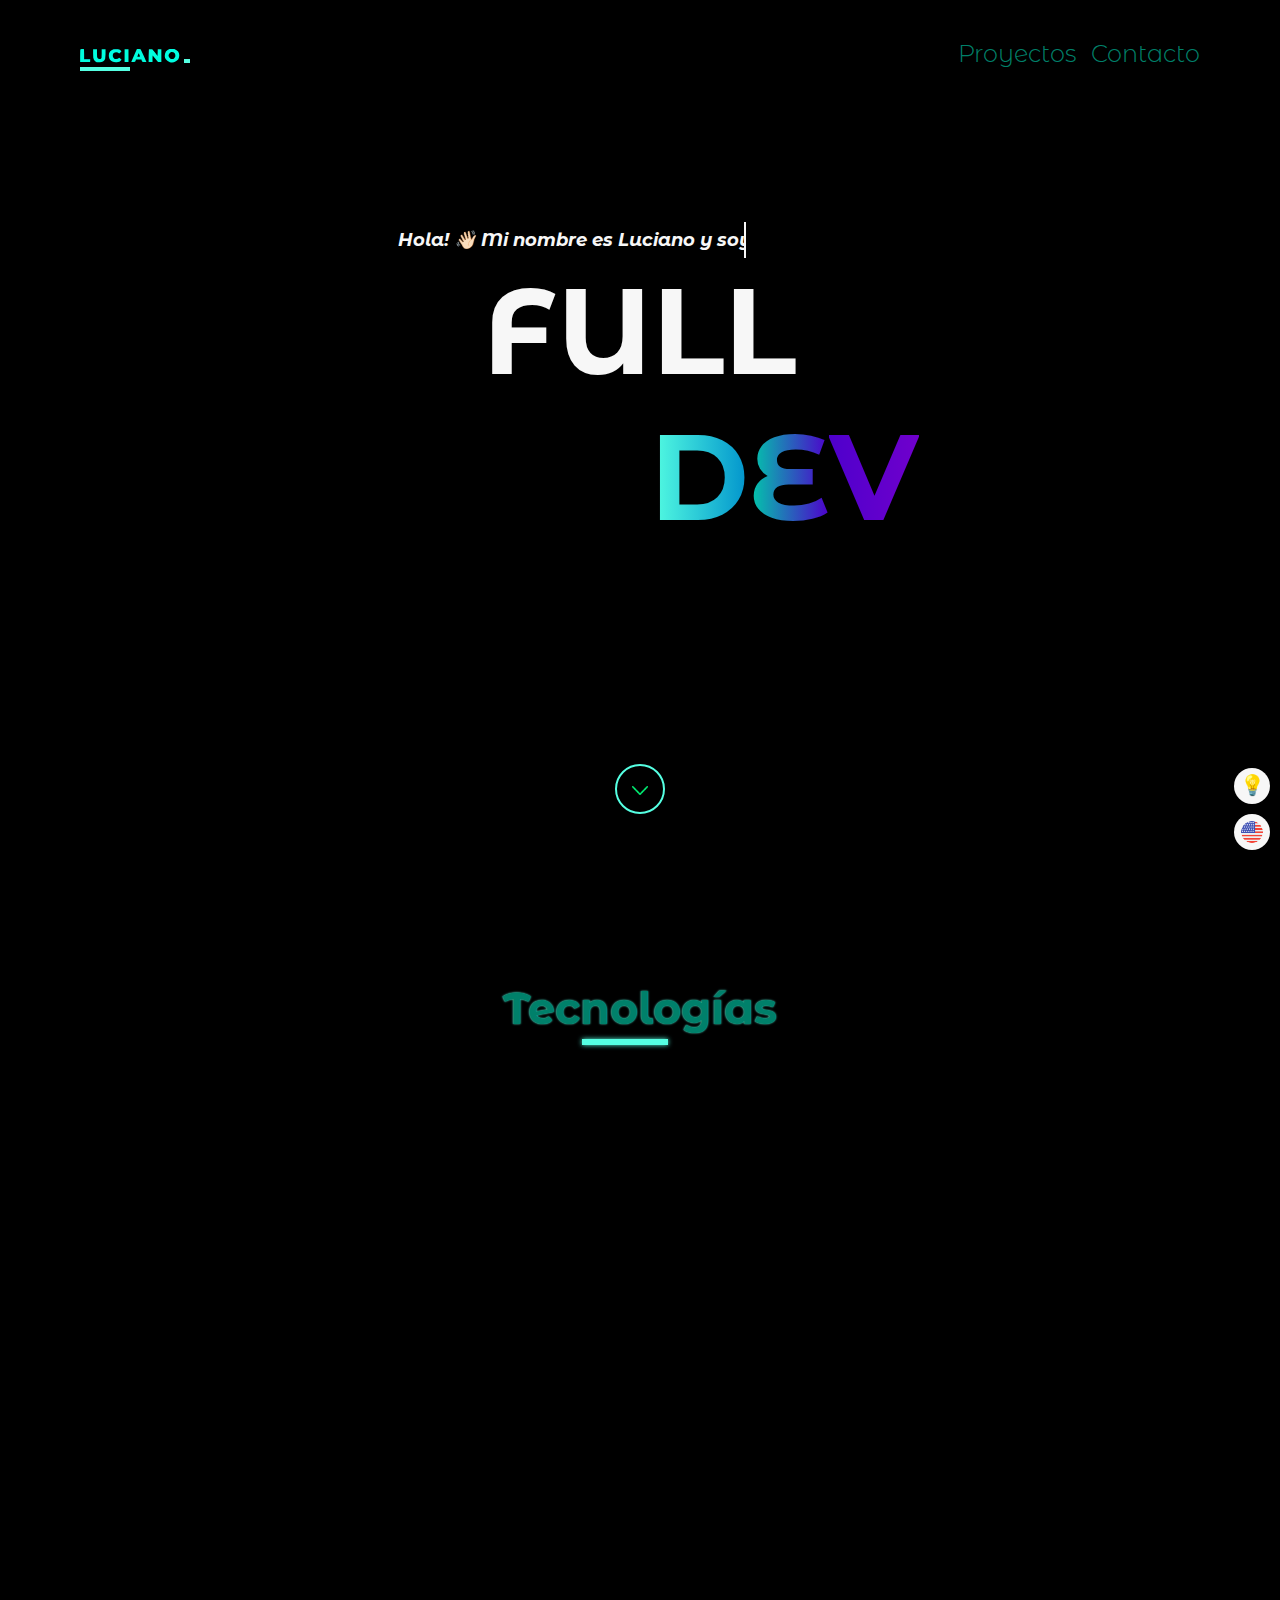
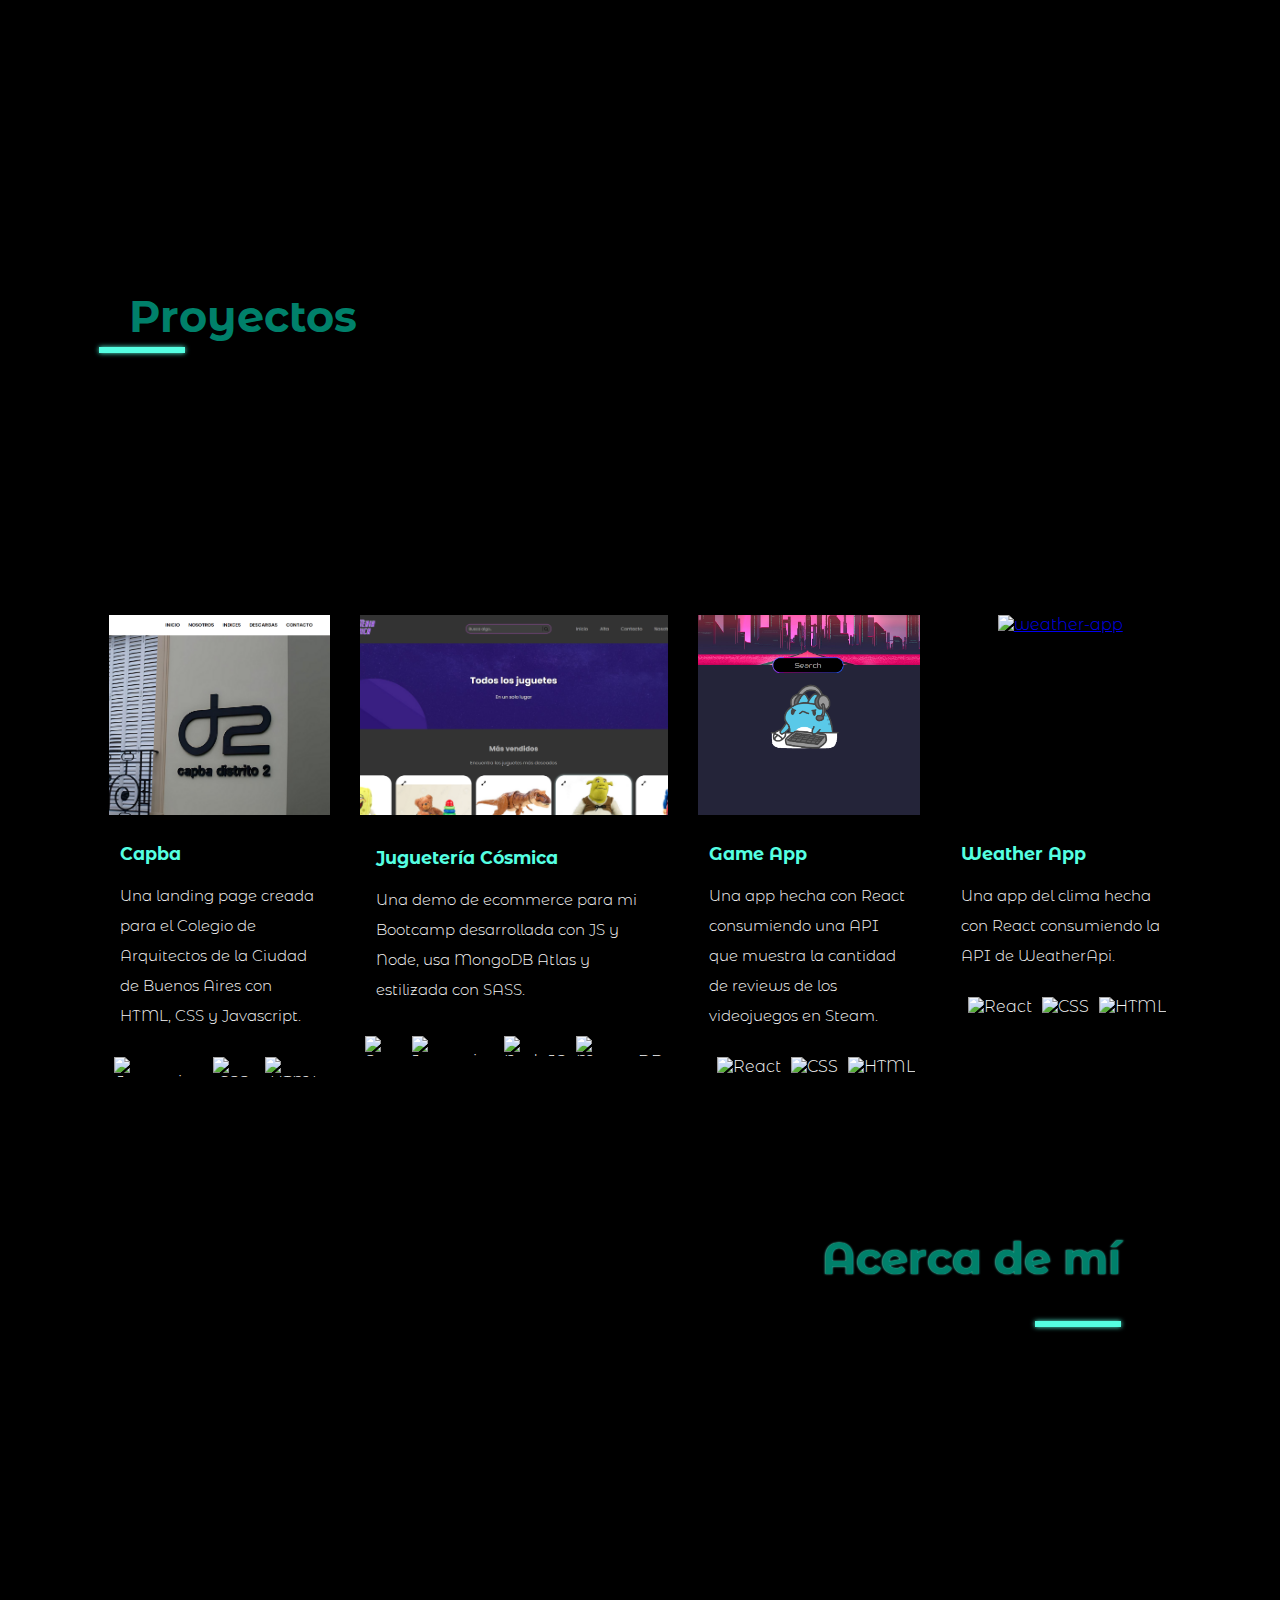
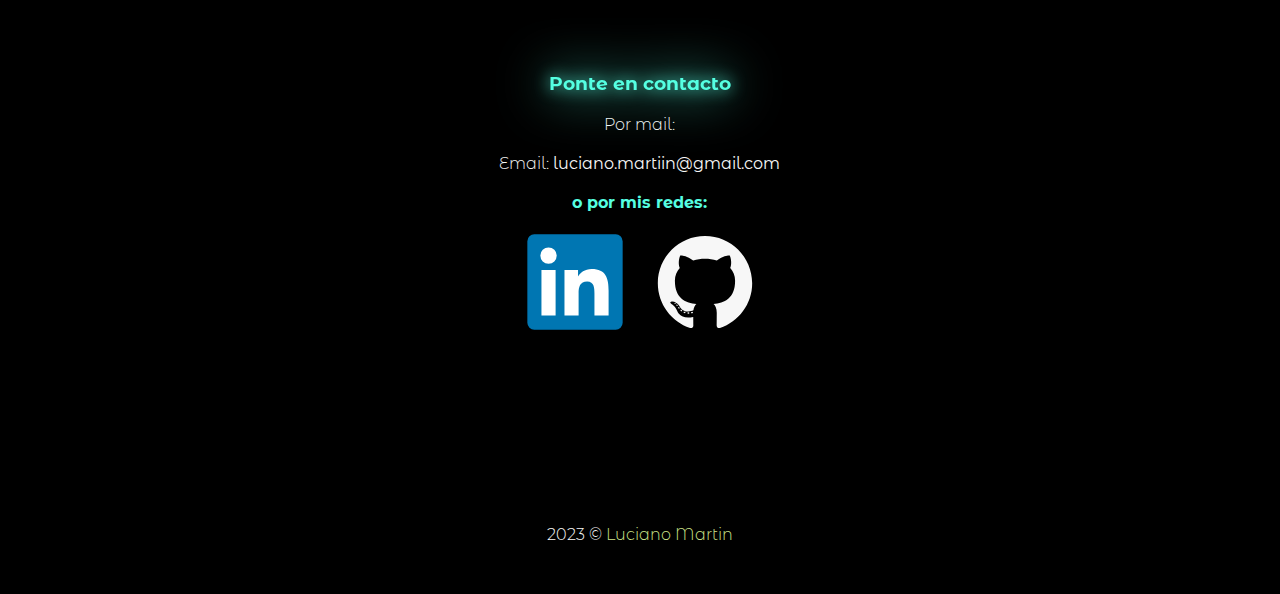
==== index-sp.html @ 48782f51 "V 1.0" ====
<!DOCTYPE html>
<html lang="en">
<head>
    <meta charset="UTF-8">
    <meta http-equiv="X-UA-Compatible" content="IE=edge">
    <meta name="viewport" content="width=device-width, initial-scale=1.0">
    <link rel="stylesheet" href="css/styles.css">
    <link rel="stylesheet" href="css/darkStyle.css" id="theme">
    <link rel="stylesheet" href="https://cdn.jsdelivr.net/gh/devicons/devicon@v2.15.1/devicon.min.css">
    <link rel="icon" type="image/x-icon" href="images/portfolio-icon.png">
    <title>Luciano Martin</title>
</head>
<body>

    <main class="main">
        <!-- Hero -->
        <section class="hero" id="hero">
            <header class="hero__header">
                <div class="logo-container"><img src="images/logo.svg" alt="Luciano" class="logo"></div>
                <input type="checkbox" id="check">
                <nav class="hero__nav">
                    <a href="#hero" class="hero__nav-link">Home</a>
                    <a href="#tech" class="hero__nav-link">Tecnologías</a>
                    <a href="#projects" class="hero__nav-link">Proyectos</a>
                    <a href="#contact" class="hero__nav-link">Contacto</a>
                </nav>
                <div class="button-container">
                    <label for="check" class="menu-icon">
                            <div></div>
                            <div></div>
                            <div></div>
                    </label>
                </div>
            </header>
            <div class="hero__texts">
                <p class="hero__description"><span class="typing">Hola! 👋🏻 Mi nombre es Luciano y soy un</span></p>
                <h1 class="hero__title">FULL <br><span class="D">D</span><span class="E">E</span><span class="V">V</span></h1>
            </div>
            <div class="arrow-container">
                <a class="arrow__button bounce-top" href="#tech"><span><img class="arrow" src="images/arrow.png" alt="arrow"></span></a>
            </div>
        </section>
    </main>
    
    <div class="options">
        <i class="color__mode" data-color="dark-mode">💡</i>
        <a href="./index.html"><img class="options__language-icon" src="images/en-icon.png" alt="english"></a>
    </div>

    <!-- Section 1 -->
    <section class="section__tech" id="tech">
        <h2 class="tech__title" data-animated="glowing">Tecnologías</h2>
        <div class="tech__gallery" data-animated="fade">
            <div class="tech__container html">
                <picture class="tech__img-container">
                    <img src="https://cdn.jsdelivr.net/gh/devicons/devicon/icons/html5/html5-original.svg" />
                </picture>
                <h3>HTML</h3>
            </div>
            <div class="tech__container css">
                <picture class="tech__img-container">
                    <img src="https://cdn.jsdelivr.net/gh/devicons/devicon/icons/css3/css3-original.svg"/>            
                </picture>
                <h3>CSS</h3>
            </div>
            <div class="tech__container js">
                <picture class="tech__img-container">
                    <img src="https://cdn.jsdelivr.net/gh/devicons/devicon/icons/javascript/javascript-original.svg" />            
                </picture>
                <h3>Javascript</h3>
            </div>
            <div class="tech__container react">
                <picture class="tech__img-container">
                    <img src="https://cdn.jsdelivr.net/gh/devicons/devicon/icons/react/react-original.svg" />
                </picture>
                <h3>React</h3>
            </div>
            <div class="tech__container git">
                <picture class="tech__img-container">
                    <img src="https://cdn.jsdelivr.net/gh/devicons/devicon/icons/git/git-original.svg" />
                </picture>
                <h3>GIT</h3>
            </div>
            <div class="tech__container sass">
                <picture class="tech__img-container">
                    <img src="https://cdn.jsdelivr.net/gh/devicons/devicon/icons/sass/sass-original.svg" />
                </picture>
                <h3>SASS</h3>
            </div>
            <div class="tech__container node">
                <picture class="tech__img-container">
                    <img src="https://cdn.jsdelivr.net/gh/devicons/devicon/icons/nodejs/nodejs-original.svg" />
                </picture>
                <h3>Node</h3>
            </div>
            <div class="tech__container mongo">
                <picture class="tech__img-container">
                    <img src="https://cdn.jsdelivr.net/gh/devicons/devicon/icons/mongodb/mongodb-plain.svg" />
                </picture>
                <h3>MongoDB</h3>
            </div>
        </div>
    </section>

    <!-- Section 2 -->
    <section class="section__projects" id="projects">
        <h2 class="projects__title" data-animated="glowing">Proyectos</h2>
        <p class="projects__description" data-animated="fade-in-left">En este momento, estoy enfocado en proyectos de React. El portfolio que estás viendo fue construido con puro HTML, CSS, y Javascript. Estaré actualizando esta sección constantemente, ¡Mantente al tanto!</p>
        <div class="projects__gallery">
            
            <div class="projects__card">
                <picture class="card__img-container">
                    <a href="https://id2ec.com.ar/" target="_blank">
                        <img src="images/capba.png" alt="capba-landing" class="card__img card__img--centered" title="CAPBA">                        
                    </a>
                </picture>
                <div class="card__texts">
                    <h3 class="card__texts__title">Capba</h3>
                    <p class="card__texts__description">Una landing page creada para el Colegio de Arquitectos de la Ciudad de Buenos Aires con HTML, CSS y Javascript.</p>
                </div>
                <div class="card__techs">
                    <img src="https://cdn.jsdelivr.net/gh/devicons/devicon/icons/javascript/javascript-original.svg" alt="Javascript" title="Javascript" />            
                    <img src="https://cdn.jsdelivr.net/gh/devicons/devicon/icons/css3/css3-original.svg" alt="CSS" title="CSS" />
                    <img src="https://cdn.jsdelivr.net/gh/devicons/devicon/icons/html5/html5-original.svg" alt="HTML" title="HTML" />
                </div>
            </div>
            
            <div class="projects__card">
                <picture class="card__img-container">
                    <a href="https://weather-react-app.glitch.me/" target="_blank">
                        <img src="images/ecommerce.png" alt="ecommerce-app" class="card__img" title="Ecommerce">                        
                    </a>
                </picture>
                <div class="card__texts">
                    <h3 class="card__texts__title">Juguetería Cósmica</h3>
                    <p class="card__texts__description">Una demo de ecommerce para mi Bootcamp desarrollada con JS y Node, usa MongoDB Atlas y estilizada con SASS.</p>
                </div>
                <div class="card__techs">
                    <img src="https://cdn.jsdelivr.net/gh/devicons/devicon/icons/sass/sass-original.svg" alt="Sass" title="Sass" />
                    <img src="https://cdn.jsdelivr.net/gh/devicons/devicon/icons/javascript/javascript-original.svg" alt="Javascript" title="Javascript" />            
                    <img src="https://cdn.jsdelivr.net/gh/devicons/devicon/icons/nodejs/nodejs-original.svg" alt="NodeJS" title="NodeJS" />
                    <img src="https://cdn.jsdelivr.net/gh/devicons/devicon/icons/mongodb/mongodb-plain.svg" alt="MongoDB" title="MongoDB" />
                </div>
            </div>
            
            <!-- TODO: Put more projects here and remove the standard one -->

            <div class="projects__card">
                <picture class="card__img-container">
                    <a href="https://weather-react-app.glitch.me/" target="_blank">
                        <img src="images/game-app.png" alt="game-app" class="card__img" title="Game App">                        
                    </a>
                </picture>
                <div class="card__texts">
                    <h3 class="card__texts__title">Game App</h3>
                    <p class="card__texts__description">Una app hecha con React consumiendo una API que muestra la cantidad de reviews de los videojuegos en Steam.</p>
                </div>
                <div class="card__techs">
                    <img src="https://cdn.jsdelivr.net/gh/devicons/devicon/icons/react/react-original.svg" alt="React" title="React" />
                    <img src="https://cdn.jsdelivr.net/gh/devicons/devicon/icons/css3/css3-original.svg" alt="CSS" title="CSS" />
                    <img src="https://cdn.jsdelivr.net/gh/devicons/devicon/icons/html5/html5-original.svg" alt="HTML" title="HTML" />
                </div>
            </div>

            <div class="projects__card">
                <picture class="card__img-container">
                    <a href="https://weather-react-app.glitch.me/" target="_blank">
                        <img src="images/app.png" alt="weather-app" class="card__img" title="Weather App">                        
                    </a>
                </picture>
                <div class="card__texts">
                    <h3 class="card__texts__title">Weather App</h3>
                    <p class="card__texts__description">Una app del clima hecha con React consumiendo la API de WeatherApi.</p>
                </div>
                <div class="card__techs">
                    <img src="https://cdn.jsdelivr.net/gh/devicons/devicon/icons/react/react-original.svg" alt="React" title="React" />
                    <img src="https://cdn.jsdelivr.net/gh/devicons/devicon/icons/css3/css3-original.svg" alt="CSS" title="CSS" />
                    <img src="https://cdn.jsdelivr.net/gh/devicons/devicon/icons/html5/html5-original.svg" alt="HTML" title="HTML" />
                </div>
            </div>
            
        </div>
    </section>

    <!-- Section 3 -->
    <section class="section__about" id="contact">
        <h2 class="about__title" data-animated="glowing">Acerca de mí</h2>
        <p class="about__description" data-animated="fade-in-right">Apasionado por la programación y los videojuegos. Autodidacta, analítico y de rápido aprendizaje. Siempre estoy aprendiendo algo nuevo. Mi objetivo es ser un excelente desarrollador Full Stack.</p>
        <div class="about__contact">
            <h3 class="turned-on">Ponte en contacto</h3>
            <p>Por mail:</p>
            <p>Email: <span><b>luciano.martiin@gmail.com</b></span></p>
            <h4>o por mis redes:</h4>
            <div class="about__contact-socials">
                <a href="https://www.linkedin.com/in/luciano-carrivale/" title="LinkedIn">
                    <svg viewBox="0 0 128 128">
                        <path fill="#0076b2" d="M116 3H12a8.91 8.91 0 00-9 8.8v104.42a8.91 8.91 0 009 8.78h104a8.93 8.93 0 009-8.81V11.77A8.93 8.93 0 00116 3z"></path><path fill="#fff" d="M21.06 48.73h18.11V107H21.06zm9.06-29a10.5 10.5 0 11-10.5 10.49 10.5 10.5 0 0110.5-10.49M50.53 48.73h17.36v8h.24c2.42-4.58 8.32-9.41 17.13-9.41C103.6 47.28 107 59.35 107 75v32H88.89V78.65c0-6.75-.12-15.44-9.41-15.44s-10.87 7.36-10.87 15V107H50.53z"></path>
                    </svg> 
                </a>
                <a href="https://github.com/luciano-mc" title="Github">
                    <svg viewBox="0 0 128 128">
                        <g fill="var(--third-color)"><path fill-rule="evenodd" clip-rule="evenodd" d="M64 5.103c-33.347 0-60.388 27.035-60.388 60.388 0 26.682 17.303 49.317 41.297 57.303 3.017.56 4.125-1.31 4.125-2.905 0-1.44-.056-6.197-.082-11.243-16.8 3.653-20.345-7.125-20.345-7.125-2.747-6.98-6.705-8.836-6.705-8.836-5.48-3.748.413-3.67.413-3.67 6.063.425 9.257 6.223 9.257 6.223 5.386 9.23 14.127 6.562 17.573 5.02.542-3.903 2.107-6.568 3.834-8.076-13.413-1.525-27.514-6.704-27.514-29.843 0-6.593 2.36-11.98 6.223-16.21-.628-1.52-2.695-7.662.584-15.98 0 0 5.07-1.623 16.61 6.19C53.7 35 58.867 34.327 64 34.304c5.13.023 10.3.694 15.127 2.033 11.526-7.813 16.59-6.19 16.59-6.19 3.287 8.317 1.22 14.46.593 15.98 3.872 4.23 6.215 9.617 6.215 16.21 0 23.194-14.127 28.3-27.574 29.796 2.167 1.874 4.097 5.55 4.097 11.183 0 8.08-.07 14.583-.07 16.572 0 1.607 1.088 3.49 4.148 2.897 23.98-7.994 41.263-30.622 41.263-57.294C124.388 32.14 97.35 5.104 64 5.104z"></path><path d="M26.484 91.806c-.133.3-.605.39-1.035.185-.44-.196-.685-.605-.543-.906.13-.31.603-.395 1.04-.188.44.197.69.61.537.91zm2.446 2.729c-.287.267-.85.143-1.232-.28-.396-.42-.47-.983-.177-1.254.298-.266.844-.14 1.24.28.394.426.472.984.17 1.255zM31.312 98.012c-.37.258-.976.017-1.35-.52-.37-.538-.37-1.183.01-1.44.373-.258.97-.025 1.35.507.368.545.368 1.19-.01 1.452zm3.261 3.361c-.33.365-1.036.267-1.552-.23-.527-.487-.674-1.18-.343-1.544.336-.366 1.045-.264 1.564.23.527.486.686 1.18.333 1.543zm4.5 1.951c-.147.473-.825.688-1.51.486-.683-.207-1.13-.76-.99-1.238.14-.477.823-.7 1.512-.485.683.206 1.13.756.988 1.237zm4.943.361c.017.498-.563.91-1.28.92-.723.017-1.308-.387-1.315-.877 0-.503.568-.91 1.29-.924.717-.013 1.306.387 1.306.88zm4.598-.782c.086.485-.413.984-1.126 1.117-.7.13-1.35-.172-1.44-.653-.086-.498.422-.997 1.122-1.126.714-.123 1.354.17 1.444.663zm0 0"></path></g>
                    </svg> 
                </a>
            </div>
        </div>
    </section>

    <footer class="footer">
       <div class="author">
            <p>2023 &#169 <a href="https://github.com/luciano-mc">Luciano Martin</a></p>
       </div> 
    </footer>
    <script src="js/main.js"></script>
</body>
</html>
---- css/styles.css ----
/* Font: Montserrat Alternates */
@import url('https://fonts.googleapis.com/css2?family=Montserrat+Alternates:ital,wght@0,100;0,300;0,400;0,600;0,700;1,100&display=swap');
@import url('animations.css');

:root {
    scroll-behavior: smooth;
}

* {
    margin: 0;
    box-sizing: border-box;
    transition: all .8s ease-out;  
}

body {
    background-color: var(--secondary-color);
    color: var(--third-color);
    font-family: 'Montserrat Alternates', sans-serif;
    font-weight: 300;
}

h1,h2,h3,h4,h5,h6 {
    color: var(--main-color);
}

h2 {
    font-size: 43px;
    color: var(--main-off);
}

.main {
    background-color: var(--secondary-color);
    animation: fade .5s ease-out;
}

.menu-icon {
    display: flex;
    flex-direction: column;
    width: 35px;
    height: 3em;
    border: 0;
    background: transparent;
    gap: .65rem;
    cursor: pointer;
    position: fixed;
    top: 40px;
    right: 40px;
    z-index: 9999;
}

.menu-icon > div {
    background-color: var(--main-color);
    height: 2px;
    width: 100%;
    border-radius: 5px;
    transition: all .4s;
    transform-origin: left;
}

#check:checked ~ .button-container > .menu-icon > div:first-child {
    transform: rotate(45deg);
}

#check:checked ~ .button-container > .menu-icon > div:nth-child(2) {
    opacity: 0;
}

#check:checked ~ .button-container > .menu-icon > div:nth-child(3) {
    transform: rotate(-45deg);
}

/* ----------------------- --------------------- */

/* Logo */
.logo-container {
    height: 50px;
    width: 100px;
    align-self: center;
    position: relative;
    padding-top: 20px;
}

.logo {
    height: 100%;
    width: 100%;
    object-fit: contain;
    filter: var(--logo-filter);
}

.logo-container::before {
    content: '';
    display: block;
    width: 50%;
    position: absolute;
    bottom: 0px;
    border-bottom: 4px solid var(--main-color);
    animation: toright 1.5s;
    transition: border 1.7s;
}

.logo-container::after {
    content: '';
    display: block;
    width: 6px;
    height: 5px;
    border-bottom: 4px solid var(--main-color);
    position: absolute;
    bottom: 17%;
    right: -10px;
    animation: twinkle 2s infinite;
    transition: border 1.7s;
}

/* ----------------------- --------------------- */
/* Check button */
.button-container {
    width: 30px;
    height: 30px;
    position: relative;
    margin-bottom: 10px;
}

#check {
    display: none;
}

.hero__nav {
    display: flex;
    flex-direction: column;
    align-items: center;
    justify-content: center;
    position: fixed;
    height: 100vh;
    width: 100vw;
    gap: 15px;
    background-color: #000;
    left: -500px;
    font-size: 52px;
    padding-top: 15px;
    top: 0;
    opacity: 0;
    transition: .5s ease;
}

#check:checked ~ nav {
    z-index: 10;
    left: 0;
    right: 0;
    top: 0;
    bottom: 0;
    transition: left .2s;
    opacity: 1;
    background: rgba(0,0,0,0.8);
    -webkit-backdrop-filter: blur(1px);
    backdrop-filter: blur(2px);
}

nav a {
    color: var(--third-color);
    text-decoration: none;
}
nav a:hover {
    filter:drop-shadow(0px 0px 2px #fff)
}

nav a::before {
    content: "";
    position: absolute;
    top: 0;
    bottom: 0;
    left: 0;
    right: 0;
    /* width: 0%; */
    border-bottom: 5px solid #fff;
    transform: scaleX(0);
}

nav a:hover::before {
    transition: transform 0.25s;
    transform: scaleX(1);
}

/* ////////////////// */

/* Sections */
section {
    min-height: 100vh;
    display: grid;
    grid-template-columns: repeat(12, 1fr);
    overflow:hidden;
    margin: 15px 0;
}

main {
    min-height: 100vh;
}

.hero {
    margin: 0;
}

.hero__header {
    grid-column: 1/12 span;
    display: flex;
    align-items: center;
    justify-content: space-between;
    padding: 0 20px;
    position: relative;
}

.hero__title {
    color: inherit;
    user-select: none;
}

.hero__description {
    margin-left: 5%;
    font-size: 18px;
    font-style: italic;
    font-weight: bold;
    line-height: 2;
}

/* ----------------------- --------------------- */
/* DEV */
.D {
    margin-left: 30%;
    background-image: linear-gradient(to right, #55ffe2, var(--character-D));
    -webkit-background-clip: text;
    -webkit-text-fill-color: transparent;
    cursor: pointer;
    animation: glowing 1.3s ease-in;
    animation-delay: .6s;
    animation-fill-mode: forwards;
}

.D:hover {
    filter: drop-shadow(0px 0px 8px var(--character-E)) 
            drop-shadow(0px 0px 25px var(--character-E))
            drop-shadow(0px 0px 90px var(--character-E)) !important;
}

.E {
    background-image: linear-gradient(to right, #00ccaa, var(--character-E));
    -webkit-background-clip: text;
    -webkit-text-fill-color: transparent;
    cursor: pointer;
    animation: glowing 1.3s ease-in, flicker-1 3s linear infinite;
    animation-delay: glowing .6s, flicker-1 5s;
    animation-fill-mode: forwards;
}

.E:hover {
    filter: drop-shadow(0px 0px 8px var(--character-E)) 
    drop-shadow(0px 0px 25px var(--character-E))
    drop-shadow(0px 0px 60px var(--character-E)) !important;
    animation-play-state: paused;
}

.V {
    background-image: linear-gradient(to right, var(--character-E), var(--character-V));
    -webkit-background-clip: text;
    -webkit-text-fill-color: transparent;
    cursor: pointer;
    animation: glowing 1.3s ease-in;
    animation-fill-mode: forwards;
    animation-delay: .4s;
}

.V:hover {
    filter: drop-shadow(0px 0px 8px var(--character-V)) 
    drop-shadow(0px 0px 25px var(--character-V))
    drop-shadow(0px 0px 60px var(--character-V)) !important;
}
/* ----------------------- --------------------- */
/* ----------------------- --------------------- */

.hero__texts {
    grid-column: 2/10 span;
    grid-row: 5/6;
    text-align: center;
    font-size: 60px;
    color: var(--third-color);
}

.hero__avatar {
    grid-column: 2/10 span;
    grid-row: 4/12;
    align-self: center;
}

.hero__img-container {
    width: 100%;
    position: relative;
    display: flex;
    justify-content: center;
    align-items: flex-end;
}

.hero__img-container::before {
    content: '';
    display: block;
    position: absolute;
    height: 100%;
    width: 100%;
    z-index: -1;
    clip-path: polygon(50% 0%, 100% 38%, 82% 100%, 18% 100%, 0% 38%);
    background-color: var(--main-color);
}

.hero__img {
    height: 90%;
    user-select: none;
    animation: fade ease-in .6s;
}

.hero__arrow {
    position: absolute;
    left: 50%;
    margin-left:-20px;
    bottom: 40px;
    width: 40px;
    height: 40px;
    background-size: contain;
    background-image: url("../images/arrow.png");
    cursor: pointer;
}

/* Options */
.options {
    display: flex;
    flex-direction: column;
    position: fixed;
    bottom: 50px;
    right: 10px;
    gap: 10px;
}

.options > * {
    font-style: normal;
    font-size: 20px;
    background-color: var(--third-color);
    width: 100%;
    text-align: center;
    border-radius: 50%;
    cursor: pointer;
    user-select: none;
    padding: 5px;
    text-decoration: none;
    width: 36px;
    height: 36px;
    position: relative;
}

.options a i {
    font-style: normal;
    color: var(--main-off);
}

.options__language-icon {
    width: 100%;
    animation: fade .4s;
    animation-fill-mode: forwards;
}

.arrow-container {
    grid-row: 10/12;
    grid-column: 6/8;
    display: flex;
    justify-content: center;
}

.arrow {
    width: 70%;
    height: 70%;
    object-fit: contain;
    filter: var(--logo-filter);
}

.arrow__button:hover .arrow {
    transition: none;
    filter: none;
}

.arrow__button {
    display: flex;
    justify-content: center;
    align-items: center;
    width: 50px;
    height: 50px;
    border-radius: 50%;
    overflow: hidden;
    border: 2px solid var(--main-color);
    text-align: center;
    position: relative;
}
  
.arrow__button span{
    position: relative;
    z-index: 2;
}
  
.arrow__button:after{
    position: absolute;
    content: "";
    top: 0;
    left: 0;
    width: 100%;
    height: 0;
    background: var(--main-color);
    transition: all .30s ease-out;
}
  
.arrow__button:hover{
    color: #fff;
}
  
.arrow__button:hover:after{
    height: 100%;
}

/* Section 1: Knowledges */
.section__tech {
    gap: 40px;
}

.tech__title {
    grid-column: 1/12 span;
    align-self: center;
    text-align: center;
    position: relative;
    text-shadow: 0px 0px 2px var(--main-color);
    padding: 50px 0 20px 0;
}

.tech__title::after {
    content: '';
    display: block;
    border: 3px solid var(--main-color);
    box-shadow: 0px 0px 5px var(--main-color);
    position: absolute;
    width: 80px;
    bottom: 10px;
    left: 45%;    
}

.tech__gallery {
    grid-column: 2/12;
    grid-row: 2/12;
    display: flex;
    flex-direction: column;
    align-items: center;
    opacity: 0;
}

.tech__container {
    display: flex;
    flex-direction: column;
    align-items: center;
    margin: 20px 0;
    height: 130px;
}

.tech__img-container {
    width: 100%;
    height: 80%;
    overflow: hidden;
}

.tech__img-container img {
    width: 100%;
    height: 100%;
}

.tech__container h2 {
    height: 20%;
}

/* Sections 2: Projects */
.section__projects {
    align-items: center;
    text-align: center;
    gap: 30px;
    padding: 40px 0 10px 0;
}

.projects__title {
    grid-column: 2/12;
    display: flex;
    justify-content: flex-start;
    padding: 20px 0 60px 20px;
    position: relative;
}

.projects__title::after {
    content: '';
    display: block;
    border: 3px solid var(--main-color);
    box-shadow: 0px 0px 5px var(--main-color);
    position: absolute;
    width: 80px;
    bottom: 50px;
    left: -10px;    
}

.projects__description {
    grid-column: 2/12;
    text-align: center;
    line-height: 2;
    font-size: 22px;
    opacity: 0; 
}

.projects__gallery {
    grid-column: 2/12;
    grid-row: 3/12;
    align-self: flex-start;
    display: flex;
    flex-direction: column;
    align-items: center;
}

.projects__card {
    width: 80%;
    max-width: 550px;
    min-height: 500px;
    display: flex;
    flex-direction: column;
    align-items: center;
    margin: 20px 0;
    position: relative;
    transition: all 3s cubic-bezier(0.5,0,0,1);
    gap: 10px;
}

.card__img-container {
    width: 100%;
    height: 200px;
    overflow: hidden;
}

.card__img-container img {
    width: 100%;
    height: 100%;
    object-fit: cover;
    cursor: pointer;
    transition: transform .8s ease;
}

.card__img-container img:hover {
    transform: scale(1.03);
}

.card__img--centered {
    object-position: 95%;
}

.card__texts {
    height: 30%;
    padding: 5%;
    text-align: left;
    display: flex;
    flex-direction: column;
    gap: 10px;
    line-height: 2;
    font-size: 15px;
    overflow: hidden;
}

.card__texts__title {
    display: inline;
    cursor: default;
    text-decoration: none;
    background-image: linear-gradient(var(--main-color),var(--main-color));
    background-position: 100% 100%;
    background-size: 0% 100%;
    background-repeat: no-repeat;
    transition: background-size .5s ease, color .5s ease;
}

.projects__card:hover .card__texts__title {
    background-size: 100% 100%;
    background-position: 0% 100%;
    color: #000;
}

.card__techs {
    display: flex;
    justify-content: flex-end;
    align-items: center;
    height: 30px;
    width: 100%;
    border-radius: 0 0 5px 5px;
}

.card__techs img {
    height: 100%;
    padding: 5px 5px;
}

.card__techs img:hover {
    transform: scale(1.3);
}

/* Section 3: About */
.section__about {
    gap: 30px;
}

.about__title {
    grid-column: 1/12;
    display: flex;
    align-items: center;
    justify-content: flex-end;
    padding: 40px 0 60px 20px;
    position: relative;
    text-shadow: 0px 0px 2px var(--main-color);
}

.about__title::after {
    content: '';
    display: block;
    border: 3px solid var(--main-color);
    box-shadow: 0px 0px 5px var(--main-color);
    position: absolute;
    width: 80px;
    bottom: 50px;
    right: 0px;    
}

.about__description {
    grid-column: 2/12;
    line-height: 2;
    text-align: center;
    font-size: 22px;
    opacity: 0;
}

.about__contact {
    grid-column: 2/12;
    display: flex;
    flex-direction: column;
    align-items: center;
    justify-self: center;
    gap: 20px;
    padding: 20px;
    margin-bottom: 20px;
    border-radius: 5px;
    max-width: 770px;
}

.about__contact-socials {
    display: flex;
    gap: 30px;
    text-align: center;
}

.about__contact-socials svg {
    width: 100px;
}

/* Footer */
.footer {
    text-align: center;
    padding: 50px;
}

.footer a {
    color: hsl(76, 64%, 72%);
    text-decoration: none;
    transition: none;
}

.footer a:visited {
    color: hsl(76, 64%, 62%);
}

.footer a:hover {
    color: hsl(76, 64%, 52%);
}

/* Tablet resolution */
@media screen and (min-width: 600px) {
    
    section {
        padding: 0 60px;
    }

    .projects__description {
        grid-column: 2/12;
        text-align: center;
    }

    .about__contact {
        padding: 40px;
    }

    .hero__nav {
        opacity: 1;
        flex-direction: row;
        position: relative;
        height: 50px;
        font-size: 24px;
        background-color: unset;
        left: 0;
        width: auto;
    }

    nav a {
        color: var(--main-off);
        text-decoration: none;
    }

    nav a:hover {
        color: var(--main-color);
        filter:drop-shadow(0px 0px 2px var(--main-color));
        transition: 0.6s;
    }
    
    nav a::before {
        display: none;
    }
      
    nav a:first-child,
    nav a:nth-child(2) {
        display: none;
    }

    .button-container {
        display: none;
    }

}

/* Desktop resolution */
@media screen and (min-width: 1024px) {

    .hero__description {
        margin-left: 25%;
    }

    .tech__gallery {
        flex-direction: row;
        flex-wrap: wrap;
        gap: 30px;
        justify-content: center;
    }

    .tech__container {
        margin: 0 20px;
    }

    
    .projects__description {
        grid-column: 2/10;
        text-align: left;
    }

    .about__description {
        text-align: right;
    }

    .projects__gallery {
        flex-direction: row;
        justify-content: center;
        align-items: flex-start;
        gap: 30px;
    }

    .about__contact {
        background-color: transparent;
        box-shadow: none;
    }

    .about__contact-socials a svg g {
        fill: var(--third-color); 
    }
}
---- css/darkStyle.css ----
:root {
    --main-color: #55ffe2;
    --secondary-color: #000000;
    --third-color: #f7f7f7;
    --fourth-color: #b5d43b;
    --main-off: #00806a;
    --character-D: #0092cc;
    --character-E: #4e00cc;
    --character-V: #7000cc;
    --logo-filter: invert(81%) sepia(150%) saturate(717%) hue-rotate(110deg) brightness(300%) contrast(103%);
}
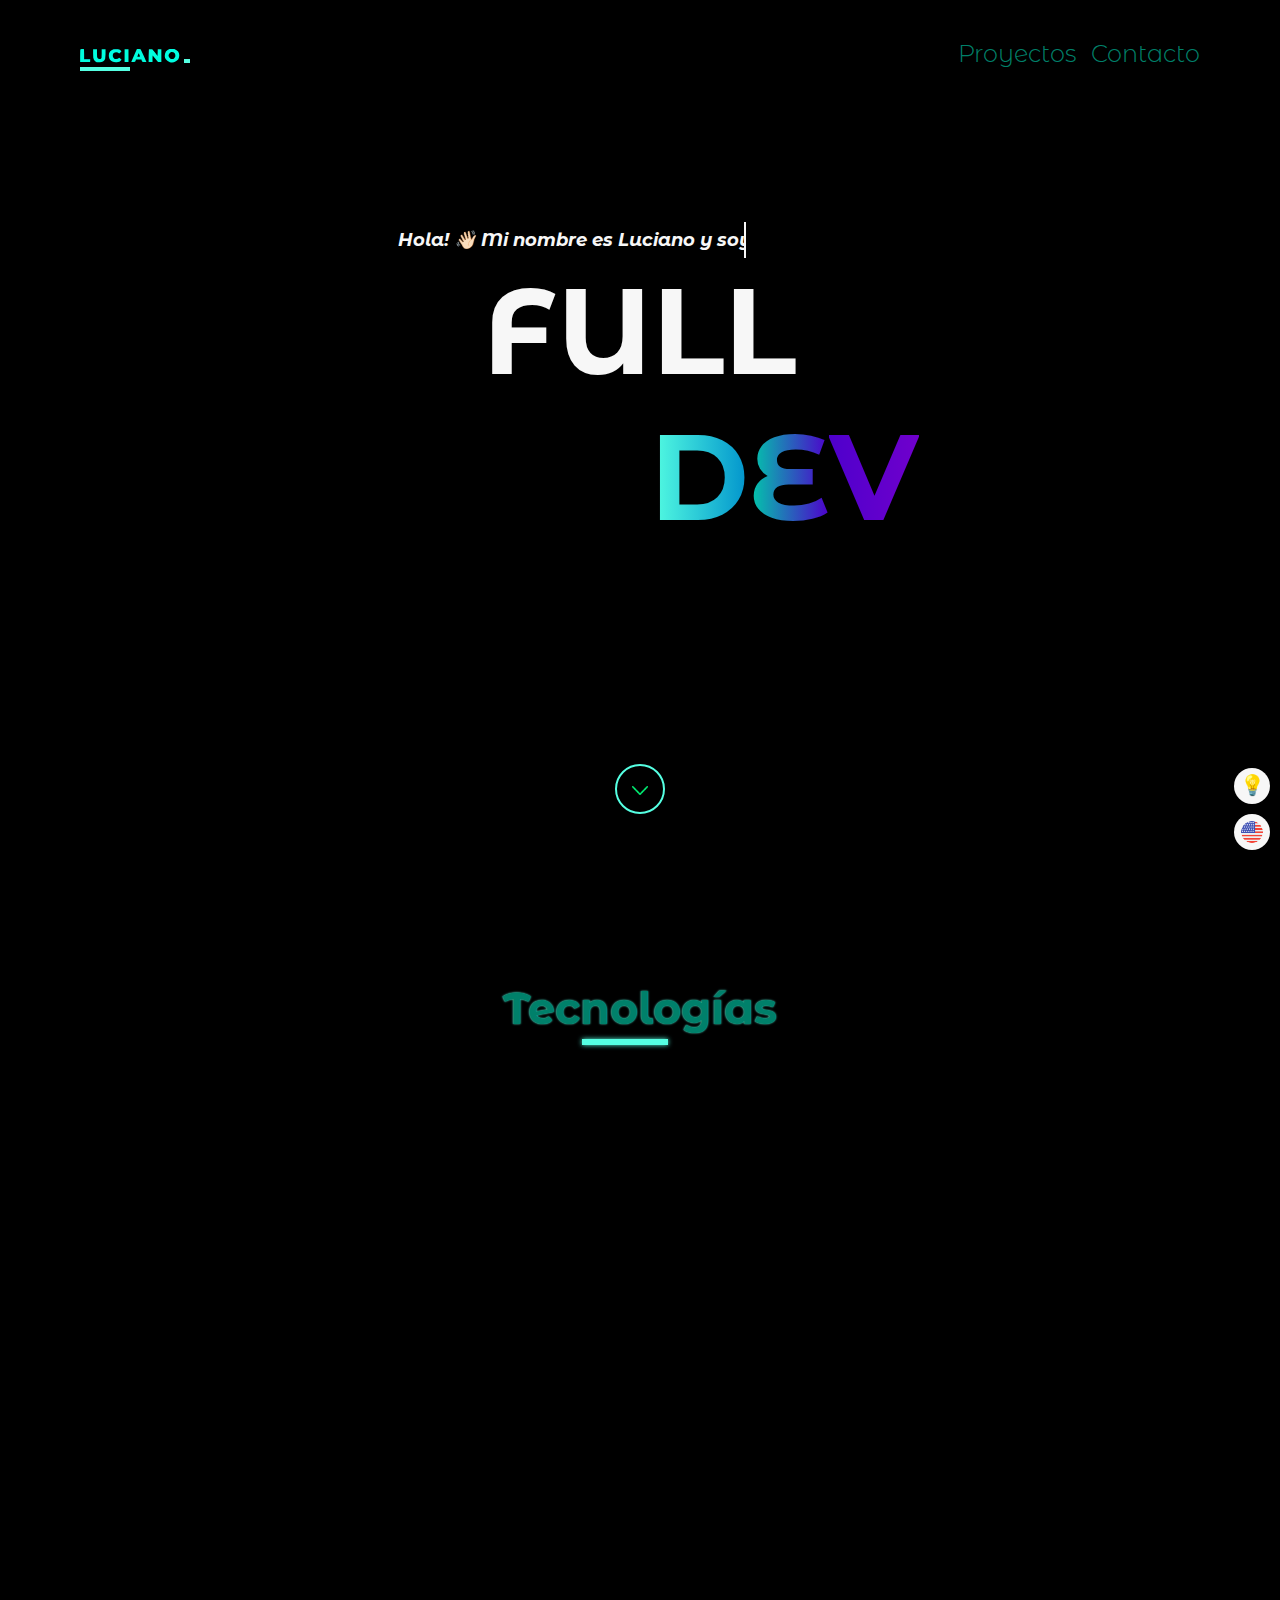
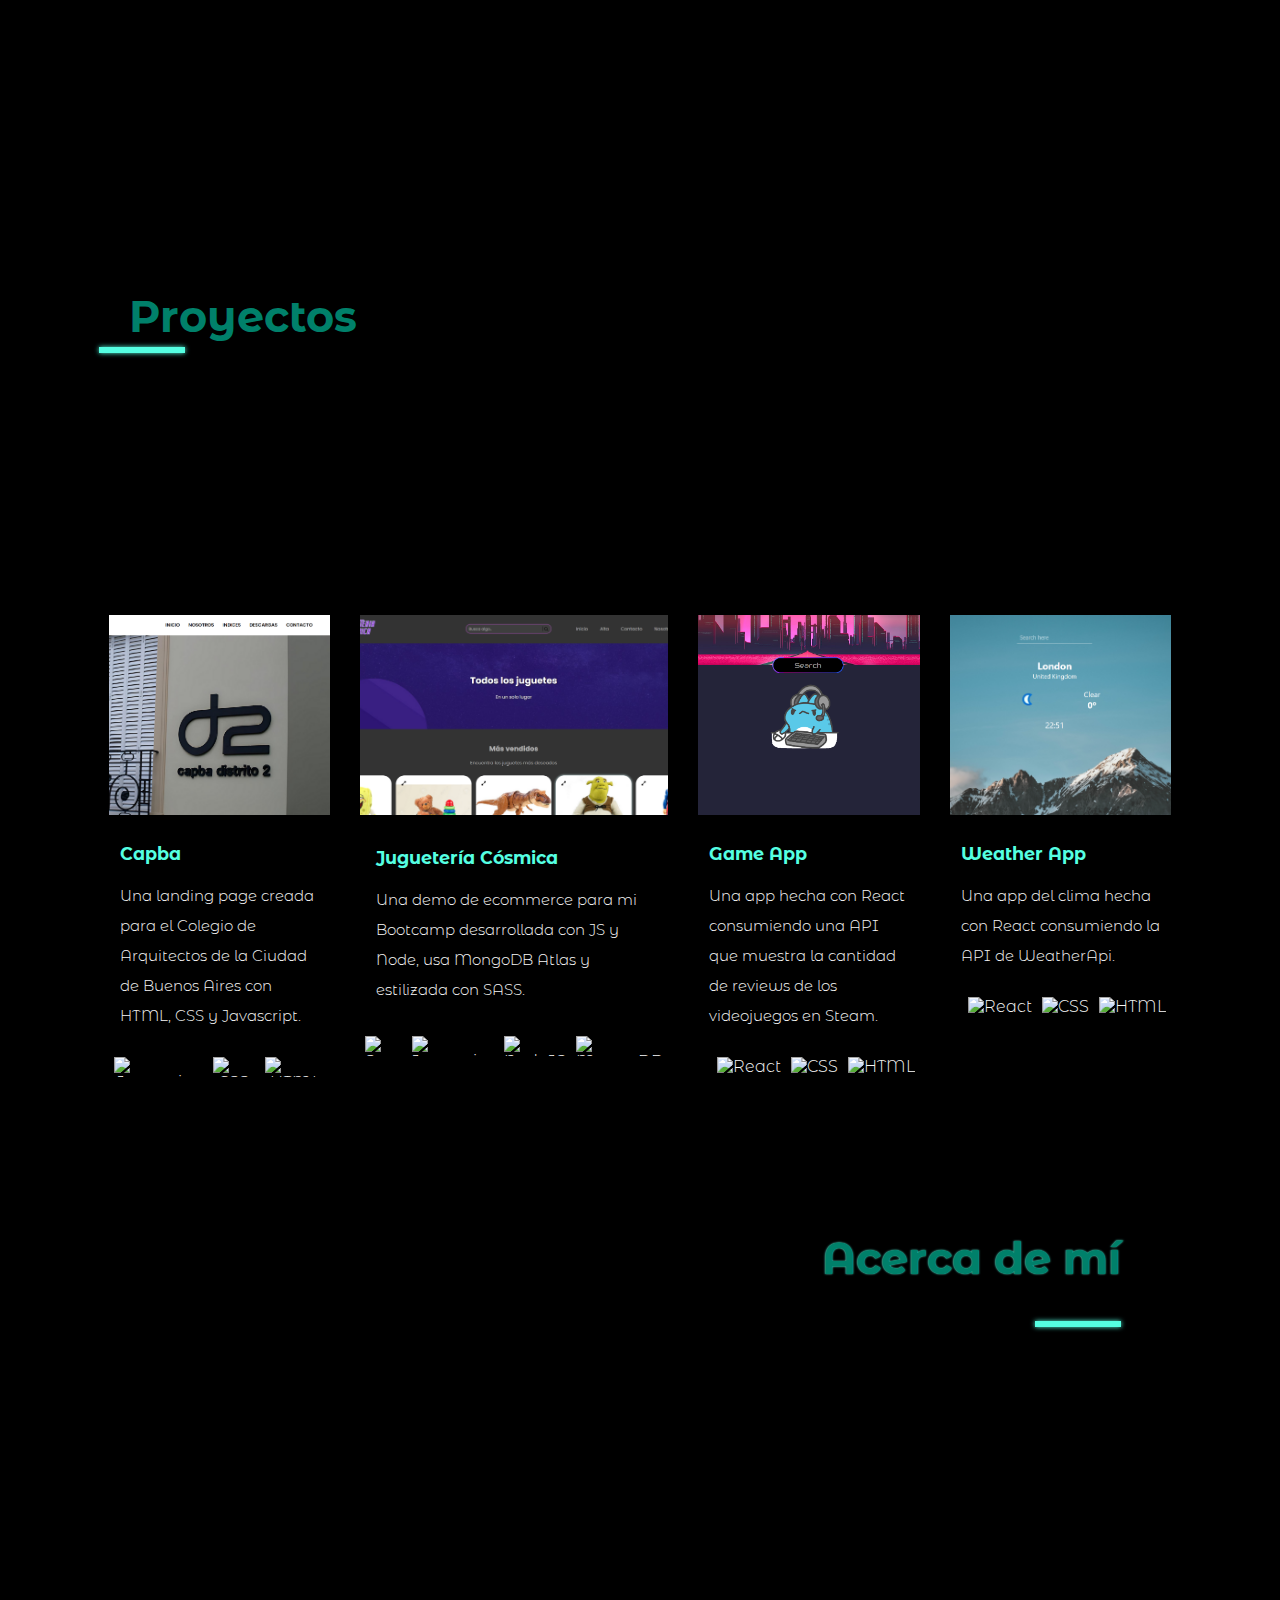
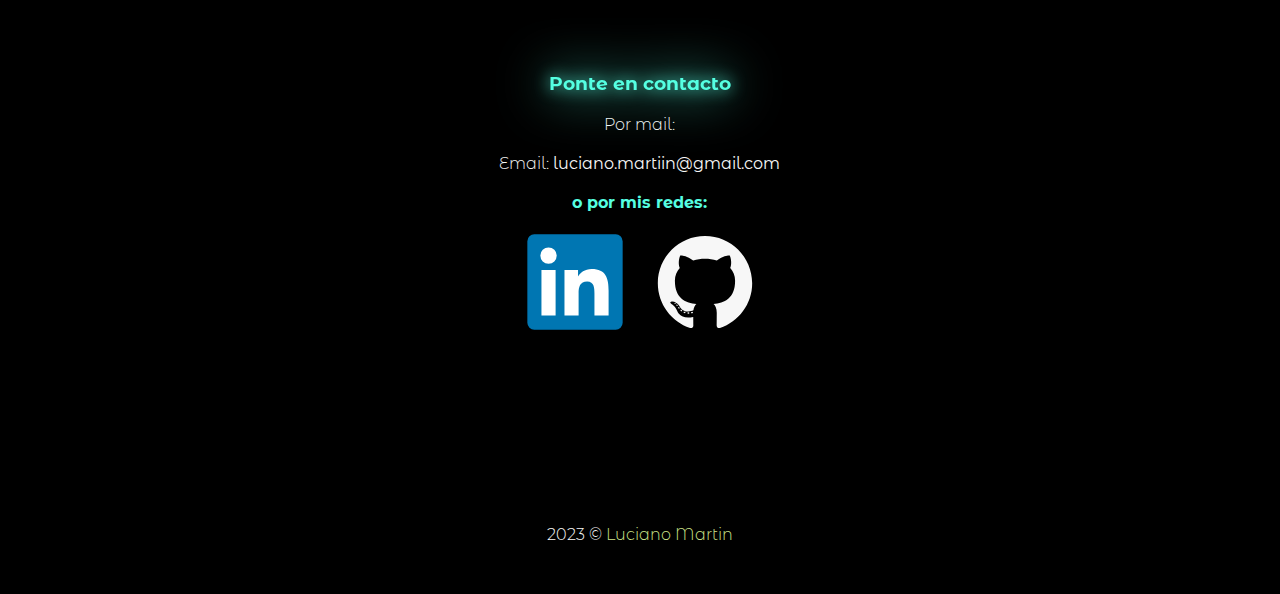
==== commit fbb5d5ea: "fix image" ====
--- a/index-sp.html
+++ b/index-sp.html
@@ -127,7 +127,7 @@
             
             <div class="projects__card">
                 <picture class="card__img-container">
-                    <a href="https://weather-react-app.glitch.me/" target="_blank">
+                    <a href="https://ecommerce-jc.vercel.app/" target="_blank">
                         <img src="images/ecommerce.png" alt="ecommerce-app" class="card__img" title="Ecommerce">                        
                     </a>
                 </picture>
@@ -143,11 +143,9 @@
                 </div>
             </div>
             
-            <!-- TODO: Put more projects here and remove the standard one -->
-
-            <div class="projects__card">
-                <picture class="card__img-container">
-                    <a href="https://weather-react-app.glitch.me/" target="_blank">
+            <div class="projects__card">
+                <picture class="card__img-container">
+                    <a href="https://react-game-app.vercel.app/" target="_blank">
                         <img src="images/game-app.png" alt="game-app" class="card__img" title="Game App">                        
                     </a>
                 </picture>
@@ -165,7 +163,7 @@
             <div class="projects__card">
                 <picture class="card__img-container">
                     <a href="https://weather-react-app.glitch.me/" target="_blank">
-                        <img src="images/app.png" alt="weather-app" class="card__img" title="Weather App">                        
+                        <img src="images/weather-app.png" alt="weather-app" class="card__img" title="Weather App">                        
                     </a>
                 </picture>
                 <div class="card__texts">
@@ -192,12 +190,12 @@
             <p>Email: <span><b>luciano.martiin@gmail.com</b></span></p>
             <h4>o por mis redes:</h4>
             <div class="about__contact-socials">
-                <a href="https://www.linkedin.com/in/luciano-carrivale/" title="LinkedIn">
+                <a href="https://www.linkedin.com/in/luciano-carrivale/" title="LinkedIn" target="_blank">
                     <svg viewBox="0 0 128 128">
                         <path fill="#0076b2" d="M116 3H12a8.91 8.91 0 00-9 8.8v104.42a8.91 8.91 0 009 8.78h104a8.93 8.93 0 009-8.81V11.77A8.93 8.93 0 00116 3z"></path><path fill="#fff" d="M21.06 48.73h18.11V107H21.06zm9.06-29a10.5 10.5 0 11-10.5 10.49 10.5 10.5 0 0110.5-10.49M50.53 48.73h17.36v8h.24c2.42-4.58 8.32-9.41 17.13-9.41C103.6 47.28 107 59.35 107 75v32H88.89V78.65c0-6.75-.12-15.44-9.41-15.44s-10.87 7.36-10.87 15V107H50.53z"></path>
                     </svg> 
                 </a>
-                <a href="https://github.com/luciano-mc" title="Github">
+                <a href="https://github.com/luciano-mc" title="Github" target="_blank">
                     <svg viewBox="0 0 128 128">
                         <g fill="var(--third-color)"><path fill-rule="evenodd" clip-rule="evenodd" d="M64 5.103c-33.347 0-60.388 27.035-60.388 60.388 0 26.682 17.303 49.317 41.297 57.303 3.017.56 4.125-1.31 4.125-2.905 0-1.44-.056-6.197-.082-11.243-16.8 3.653-20.345-7.125-20.345-7.125-2.747-6.98-6.705-8.836-6.705-8.836-5.48-3.748.413-3.67.413-3.67 6.063.425 9.257 6.223 9.257 6.223 5.386 9.23 14.127 6.562 17.573 5.02.542-3.903 2.107-6.568 3.834-8.076-13.413-1.525-27.514-6.704-27.514-29.843 0-6.593 2.36-11.98 6.223-16.21-.628-1.52-2.695-7.662.584-15.98 0 0 5.07-1.623 16.61 6.19C53.7 35 58.867 34.327 64 34.304c5.13.023 10.3.694 15.127 2.033 11.526-7.813 16.59-6.19 16.59-6.19 3.287 8.317 1.22 14.46.593 15.98 3.872 4.23 6.215 9.617 6.215 16.21 0 23.194-14.127 28.3-27.574 29.796 2.167 1.874 4.097 5.55 4.097 11.183 0 8.08-.07 14.583-.07 16.572 0 1.607 1.088 3.49 4.148 2.897 23.98-7.994 41.263-30.622 41.263-57.294C124.388 32.14 97.35 5.104 64 5.104z"></path><path d="M26.484 91.806c-.133.3-.605.39-1.035.185-.44-.196-.685-.605-.543-.906.13-.31.603-.395 1.04-.188.44.197.69.61.537.91zm2.446 2.729c-.287.267-.85.143-1.232-.28-.396-.42-.47-.983-.177-1.254.298-.266.844-.14 1.24.28.394.426.472.984.17 1.255zM31.312 98.012c-.37.258-.976.017-1.35-.52-.37-.538-.37-1.183.01-1.44.373-.258.97-.025 1.35.507.368.545.368 1.19-.01 1.452zm3.261 3.361c-.33.365-1.036.267-1.552-.23-.527-.487-.674-1.18-.343-1.544.336-.366 1.045-.264 1.564.23.527.486.686 1.18.333 1.543zm4.5 1.951c-.147.473-.825.688-1.51.486-.683-.207-1.13-.76-.99-1.238.14-.477.823-.7 1.512-.485.683.206 1.13.756.988 1.237zm4.943.361c.017.498-.563.91-1.28.92-.723.017-1.308-.387-1.315-.877 0-.503.568-.91 1.29-.924.717-.013 1.306.387 1.306.88zm4.598-.782c.086.485-.413.984-1.126 1.117-.7.13-1.35-.172-1.44-.653-.086-.498.422-.997 1.122-1.126.714-.123 1.354.17 1.444.663zm0 0"></path></g>
                     </svg> 
@@ -208,7 +206,7 @@
 
     <footer class="footer">
        <div class="author">
-            <p>2023 &#169 <a href="https://github.com/luciano-mc">Luciano Martin</a></p>
+            <p>2023 &#169 <a href="https://github.com/luciano-mc" target="_blank">Luciano Martin</a></p>
        </div> 
     </footer>
     <script src="js/main.js"></script>
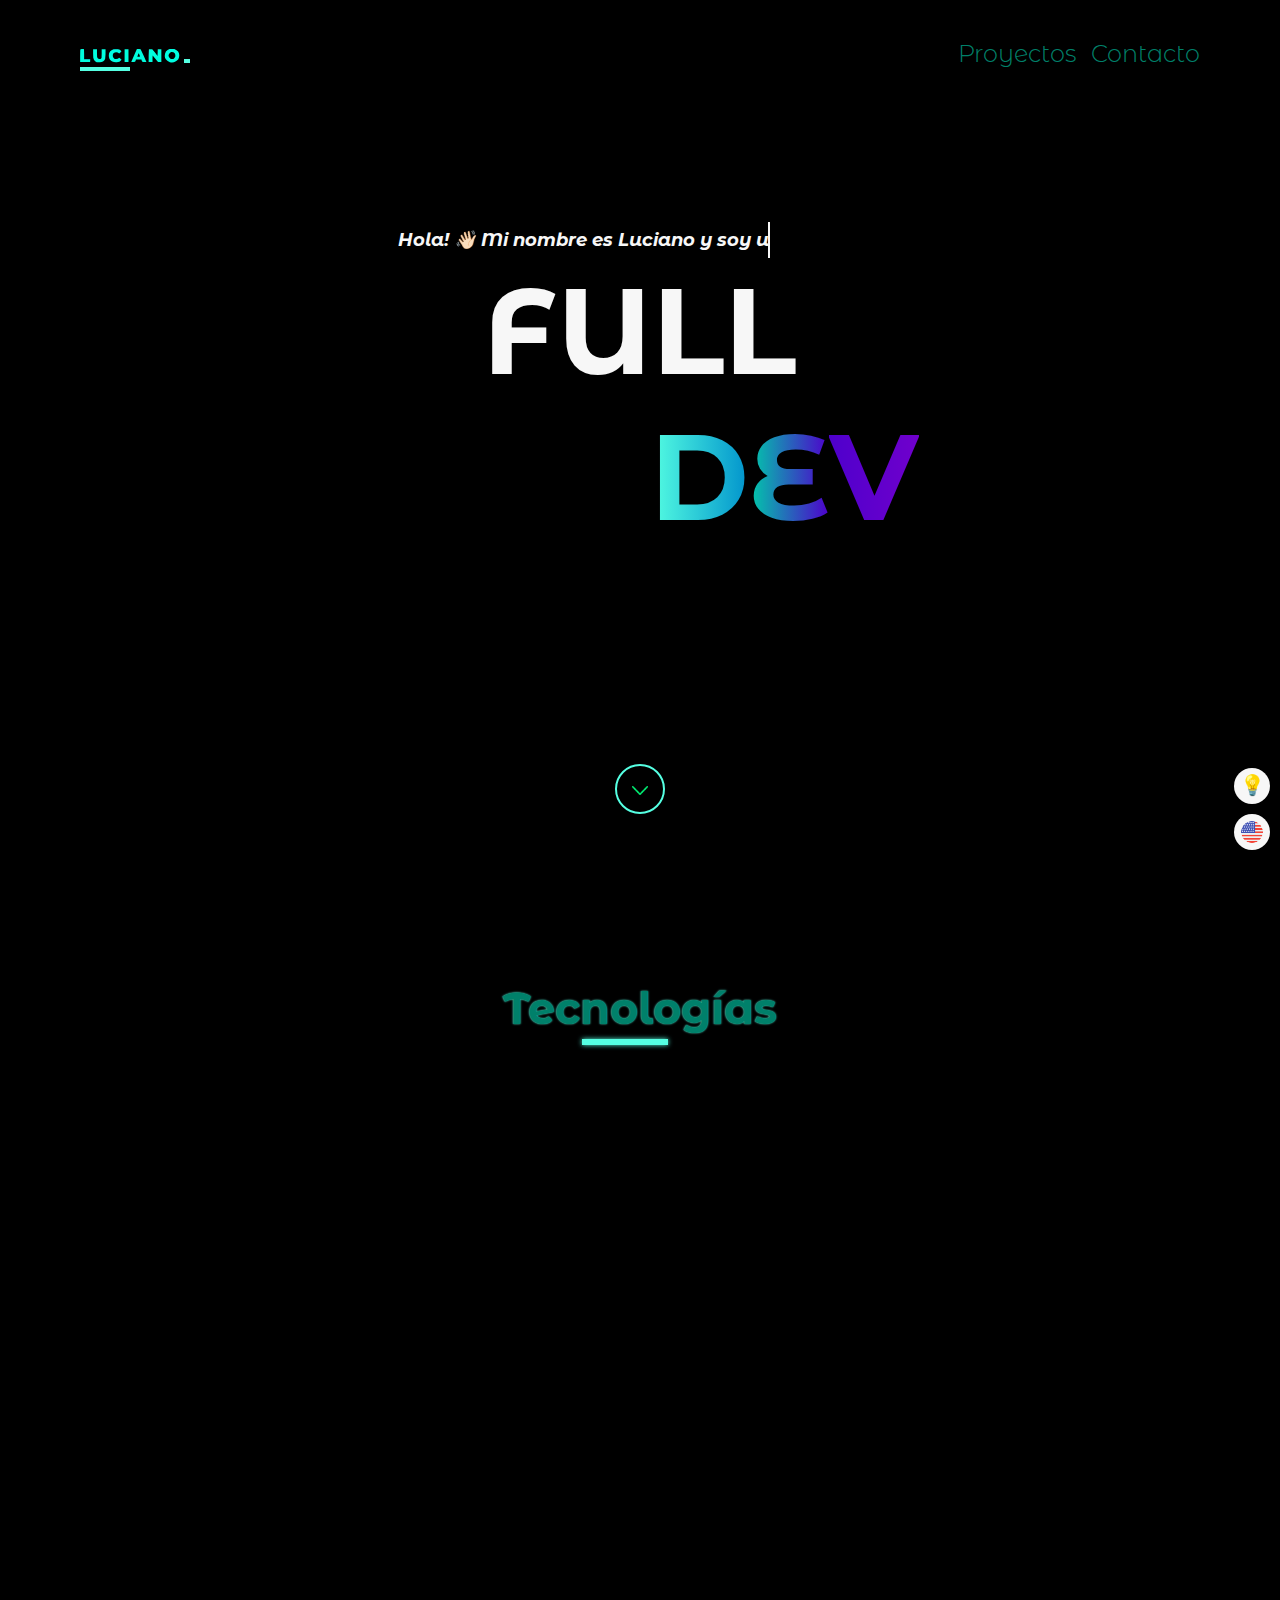
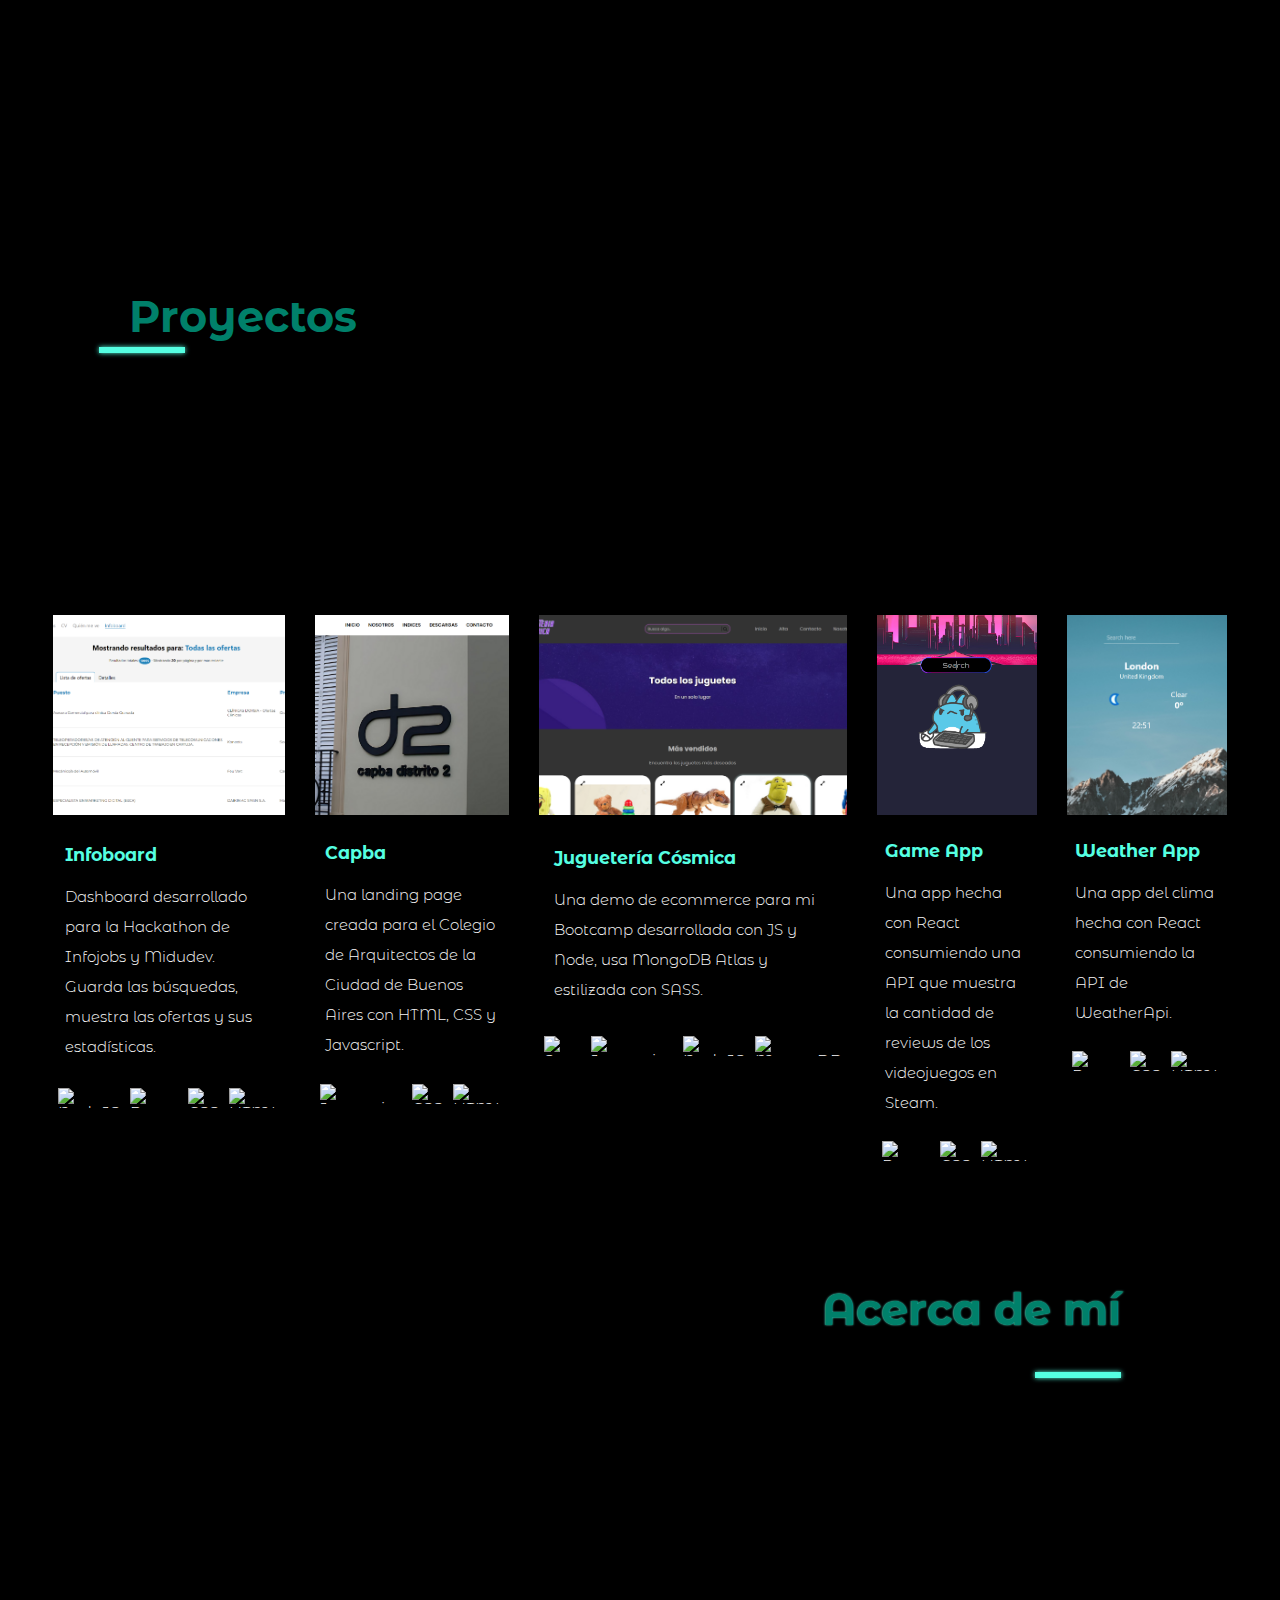
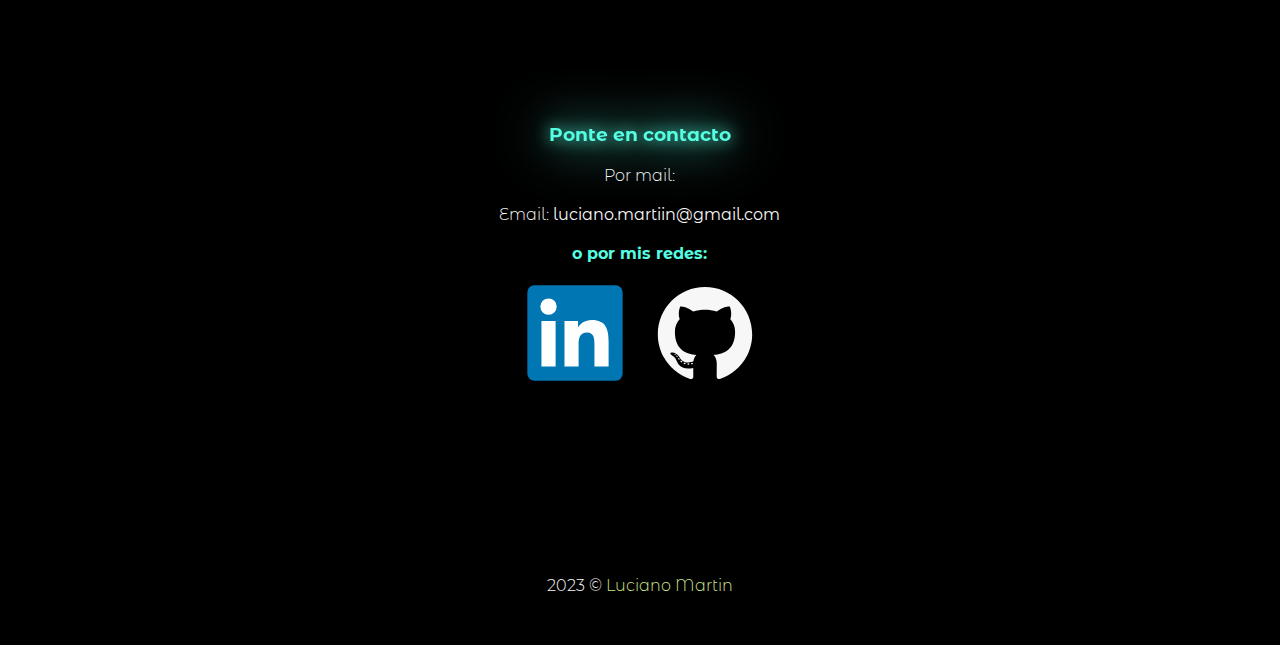
==== commit 57ae5fca: "add hackathon project" ====
--- a/index-sp.html
+++ b/index-sp.html
@@ -101,12 +101,30 @@
             </div>
         </div>
     </section>
-
+    
     <!-- Section 2 -->
     <section class="section__projects" id="projects">
         <h2 class="projects__title" data-animated="glowing">Proyectos</h2>
         <p class="projects__description" data-animated="fade-in-left">En este momento, estoy enfocado en proyectos de React. El portfolio que estás viendo fue construido con puro HTML, CSS, y Javascript. Estaré actualizando esta sección constantemente, ¡Mantente al tanto!</p>
         <div class="projects__gallery">
+
+            <div class="projects__card">
+                <picture class="card__img-container">
+                    <a href="https://infojobs-hackathon-db.vercel.app/" target="_blank">
+                        <img src="images/hackathon.PNG" alt="infojobs-app" class="card__img" title="Infojobs App">                        
+                    </a>
+                </picture>
+                <div class="card__texts">
+                    <h3 class="card__texts__title">Infoboard</h3>
+                    <p class="card__texts__description">Dashboard desarrollado para la Hackathon de Infojobs y Midudev. Guarda las búsquedas, muestra las ofertas y sus estadísticas.</p>
+                </div>
+                <div class="card__techs">
+                    <img src="https://cdn.jsdelivr.net/gh/devicons/devicon/icons/nodejs/nodejs-original.svg" alt="NodeJS" title="NodeJS" />
+                    <img src="https://cdn.jsdelivr.net/gh/devicons/devicon/icons/react/react-original.svg" alt="React" title="React" />
+                    <img src="https://cdn.jsdelivr.net/gh/devicons/devicon/icons/css3/css3-original.svg" alt="CSS" title="CSS" />
+                    <img src="https://cdn.jsdelivr.net/gh/devicons/devicon/icons/html5/html5-original.svg" alt="HTML" title="HTML" />
+                </div>
+            </div>
             
             <div class="projects__card">
                 <picture class="card__img-container">
